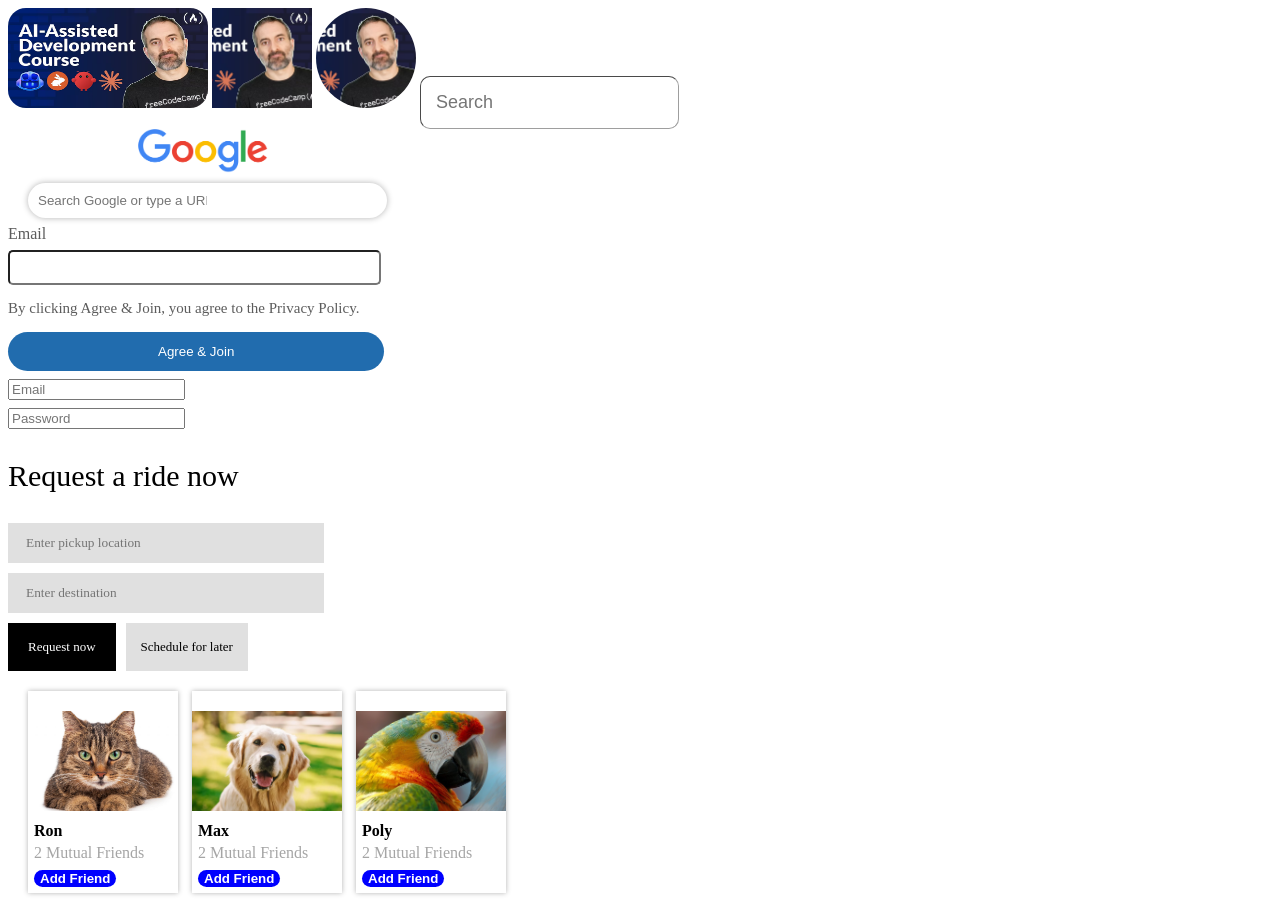
==== practice-images/index.html @ c2f84da0 "Divs, Imgs, Inputs" ====
<!DOCTYPE html>
<html lang="es">
<head>
    <meta charset="UTF-8">
    <meta name="viewport" content="width=device-width, initial-scale=1.0">
    <title>Imagenes</title>
    <link rel="stylesheet" href="style.css">
</head>
<body>
    <img class="esquinas-redondas" src="/miniaturas/min1.png" alt="Rounded Border">

    <img class="cuadrado" src="/miniaturas/min1.png" alt="Squared Border">

    <img class="redondo" src="/miniaturas/min1.png" alt="Circular">

    <input class="search-bar" type="text" placeholder="Search">

    <img class="logo-google" src="/miniaturas/googlelogo.png" alt="Logo Google">

    <input class="google-search" type="text" placeholder="Search Google or type a URL">

    <p class="email-text">
        Email
    </p>

    <input class="email-box" type="text">

    <p class="privacy-policy">
        By clicking Agree & Join, you agree to the Privacy Policy.
    </p>

    <button class="btn-agree">
        Agree & Join
    </button>

    <input class="email2-box" type="text" placeholder="Email">

    <input class="pass-box" type="password" name="Juan" id="1" placeholder="Password">

    <p class="uber-ride">
        Request a ride now
    </p>

    <input class="pickup-location" type="text" placeholder="Enter pickup location">

    <input class="destination" type="text" placeholder="Enter destination">

    <button class="request">
        Request now
    </button>

    <button class="schedule">
        Schedule for later
    </button>

<div class="friend-list">    
    <div class="div-cat">
        <img class="gato-img" src="/miniaturas/gato.png" alt="Gato">

        <p class="cat-name">
            Ron
        </p>

        <p class="mutual-friends">
            2 Mutual Friends
        </p>

        <button class="add-friend">
            Add Friend
        </button>
    </div>

    <div class="div-dog">
        <img class="dog-img" src="/miniaturas/perro.png" alt="Gato">

        <p class="dog-name">
            Max
        </p>

        <p class="mutual-friends2">
            2 Mutual Friends
        </p>

        <button class="add-friend2">
            Add Friend
        </button>
    </div>

    <div class="div-bird">
        <img class="bird-img" src="/miniaturas/loro.png" alt="Bird">

        <p class="bird-name">
            Poly
        </p>

        <p class="mutual-friends3">
            2 Mutual Friends
        </p>

        <button class="add-friend3">
            Add Friend
        </button>
    </div>
</div>
</body>
</html>
---- practice-images/style.css ----
.esquinas-redondas {
    height: 100px;
    width: 200px;
    border-radius: 18px;
}

.cuadrado {
    height: 100px;
    width: 100px;
    object-fit: cover;
    object-position: right;
}


.redondo {
    height: 100px;
    width: 100px;
    object-fit: cover;
    object-position: right;
    border-radius: 50px;
}

.search-bar {
    border-radius: 10px;
    border-width: 1px;
    border-color: rgb(158, 158, 158);
    color: rgb(87, 87, 87);
    padding: 15px 10px 15px 15px;
    font-size: 18px;
}

.logo-google{
    width: 130px;
    display: block;
    margin-left: 130px;
    margin-bottom: 10px;
}

.google-search {
    margin-left: 20px;
    padding: 10px 180px 10px 10px;
    border-radius: 20px;
    border-style: none;
    box-shadow: 0 0px 6px rgba(0, 0, 0, 0.3);
    outline: none;
    display: block;
}

.email-text {
    color: rgb(92, 92, 92);
    line-height: 0px;
}

.email-box {
    padding: 8px 180px 8px 20px;
    outline: none;
    border-radius: 5px;
}

.privacy-policy {
    color: rgb(92, 92, 92);
    font-size: 15px;
}

.btn-agree {
    border-style: none;
    background-color: rgb(33, 108, 174);
    color: white;
    padding: 12px 150px;
    border-radius: 40px;
    cursor: pointer;
    outline: none;
}

.email2-box {
    display: block;
    margin-top: 8px;
    outline: none;
}

.pass-box {
    margin-top: 8px;
    display: block;
    outline: none;
}

.uber-ride {
    font-size: 30px;
    font-family: Montserrat;
}

.pickup-location {
    border-style: none;
    font-family: Montserrat;
    background-color: rgb(224, 224, 224);
    color: rgb(81, 81, 81);
    padding: 12px 130px 12px 18px;
    display: block;
}

.destination {
    border-style: none;
    font-family: Montserrat;
    background-color: rgb(224, 224, 224);
    color: rgb(81, 81, 81);
    padding: 12px 130px 12px 18px;
    margin-top: 10px;
    display: block;
}

.request {
    font-size: 13px;
    border-style: none;
    background-color: black;
    font-family: Montserrat;
    color: white;
    padding: 16px 20px 16px 20px;
    margin-top: 10px;
}    

.schedule {
    font-size: 13px;
    border-style: none;
    font-family: Montserrat;
    background-color: rgb(224, 224, 224);
    color: black;
    padding: 16px 15px 16px 15px;
    margin-left: 6px;
}

.div-cat {
    box-shadow: 0 0 5px rgba(0, 0, 0, 0.3);
    display: inline-block;
}

.gato-img {
    margin-top: 20px;
    height: 100px;
    width: 150px;
    object-fit: cover;
    object-position: center;
}

.cat-name {
    font-family: Montserrat;
    font-weight: bold;
    line-height: 0px;
    margin-left: 6px;
}

.mutual-friends {
    color: rgb(165, 165, 165);
    line-height: 0px;
    margin-top: 22px;
    margin-left: 6px;
}

.add-friend {
    border-style: none;
    background-color: blue;
    color: white;
    margin-top: 0px;
    font-weight: bold;
    border-radius: 10px;
    margin-bottom: 6px;
    margin-left: 6px;
    cursor: pointer;
}

.div-dog {
    box-shadow: 0 0 5px rgba(0, 0, 0, 0.3);
    display: inline-block;
    margin-left: 10px;
}

.dog-img {
    margin-top: 20px;
    height: 100px;
    width: 150px;
    object-fit: cover;
    object-position: center;
}

.dog-name {
    font-family: Montserrat;
    font-weight: bold;
    line-height: 0px;
    margin-left: 6px;
}

.mutual-friends2 {
    color: rgb(165, 165, 165);
    line-height: 0px;
    margin-top: 22px;
    margin-left: 6px;
}

.add-friend2 {
    border-style: none;
    background-color: blue;
    color: white;
    margin-top: 0px;
    font-weight: bold;
    border-radius: 10px;
    margin-bottom: 6px;
    margin-left: 6px;
    cursor: pointer;
}

.div-bird {
    box-shadow: 0 0 5px rgba(0, 0, 0, 0.3);
    display: inline-block;
    margin-left: 10px;
}

.bird-img {
    margin-top: 20px;
    height: 100px;
    width: 150px;
    object-fit: cover;
    object-position: center;
}

.bird-name {
    font-family: Montserrat;
    font-weight: bold;
    line-height: 0px;
    margin-left: 6px;
}

.mutual-friends3 {
    color: rgb(165, 165, 165);
    line-height: 0px;
    margin-top: 22px;
    margin-left: 6px;
}

.add-friend3 {
    border-style: none;
    background-color: blue;
    color: white;
    margin-top: 0px;
    font-weight: bold;
    border-radius: 10px;
    margin-bottom: 6px;
    margin-left: 6px;
    cursor: pointer;
}

.friend-list {
    margin-top: 20px;
    margin-left: 20px;
}
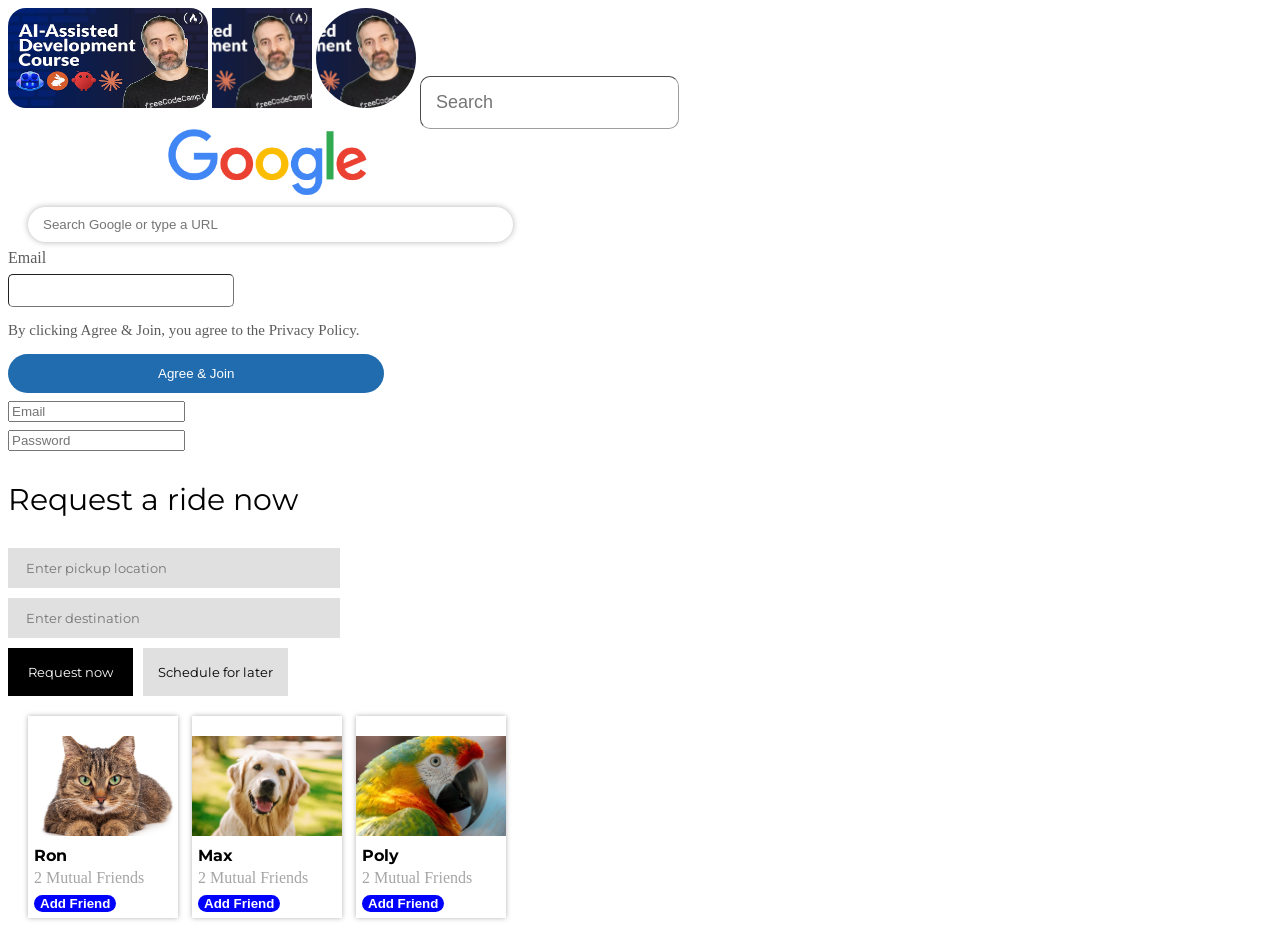
==== commit 9616e12c: "Grids, Tarjets" ====
--- a/practice-images/index.html
+++ b/practice-images/index.html
@@ -5,17 +5,20 @@
     <meta name="viewport" content="width=device-width, initial-scale=1.0">
     <title>Imagenes</title>
     <link rel="stylesheet" href="style.css">
+    <link rel="preconnect" href="https://fonts.googleapis.com">
+<link rel="preconnect" href="https://fonts.gstatic.com" crossorigin>
+<link href="https://fonts.googleapis.com/css2?family=Montserrat:ital,wght@0,100..900;1,100..900&display=swap" rel="stylesheet">
 </head>
 <body>
-    <img class="esquinas-redondas" src="/miniaturas/min1.png" alt="Rounded Border">
+    <img class="esquinas-redondas" src="../miniaturas/min1.png" alt="Rounded Border">
 
-    <img class="cuadrado" src="/miniaturas/min1.png" alt="Squared Border">
+    <img class="cuadrado" src="../miniaturas/min1.png" alt="Squared Border">
 
-    <img class="redondo" src="/miniaturas/min1.png" alt="Circular">
+    <img class="redondo" src="../miniaturas/min1.png" alt="Circular">
 
     <input class="search-bar" type="text" placeholder="Search">
 
-    <img class="logo-google" src="/miniaturas/googlelogo.png" alt="Logo Google">
+    <img class="logo-google" src="../miniaturas/googlelogo.png" alt="Logo Google">
 
     <input class="google-search" type="text" placeholder="Search Google or type a URL">
 
@@ -55,7 +58,7 @@
 
 <div class="friend-list">    
     <div class="div-cat">
-        <img class="gato-img" src="/miniaturas/gato.png" alt="Gato">
+        <img class="gato-img" src="../miniaturas/gato.png" alt="Gato">
 
         <p class="cat-name">
             Ron
@@ -71,7 +74,7 @@
     </div>
 
     <div class="div-dog">
-        <img class="dog-img" src="/miniaturas/perro.png" alt="Gato">
+        <img class="dog-img" src="../miniaturas/perro.png" alt="Gato">
 
         <p class="dog-name">
             Max
@@ -87,7 +90,7 @@
     </div>
 
     <div class="div-bird">
-        <img class="bird-img" src="/miniaturas/loro.png" alt="Bird">
+        <img class="bird-img" src="../miniaturas/loro.png" alt="Bird">
 
         <p class="bird-name">
             Poly
@@ -101,6 +104,8 @@
             Add Friend
         </button>
     </div>
+
+    
 </div>
 </body>
 </html>
--- a/practice-images/style.css
+++ b/practice-images/style.css
@@ -30,15 +30,16 @@
 }
 
 .logo-google{
-    width: 130px;
-    display: block;
-    margin-left: 130px;
+    width: 200px;
+    display: block;
+    margin-left: 160px;
     margin-bottom: 10px;
 }
 
 .google-search {
     margin-left: 20px;
-    padding: 10px 180px 10px 10px;
+    padding: 10px 20px 10px 15px;
+    width: 450px;
     border-radius: 20px;
     border-style: none;
     box-shadow: 0 0px 6px rgba(0, 0, 0, 0.3);
@@ -52,9 +53,11 @@
 }
 
 .email-box {
-    padding: 8px 180px 8px 20px;
+    padding: 8px 12px 8px 12px;
+    width: 200px;
     outline: none;
     border-radius: 5px;
+    border-width: 1px;
 }
 
 .privacy-policy {
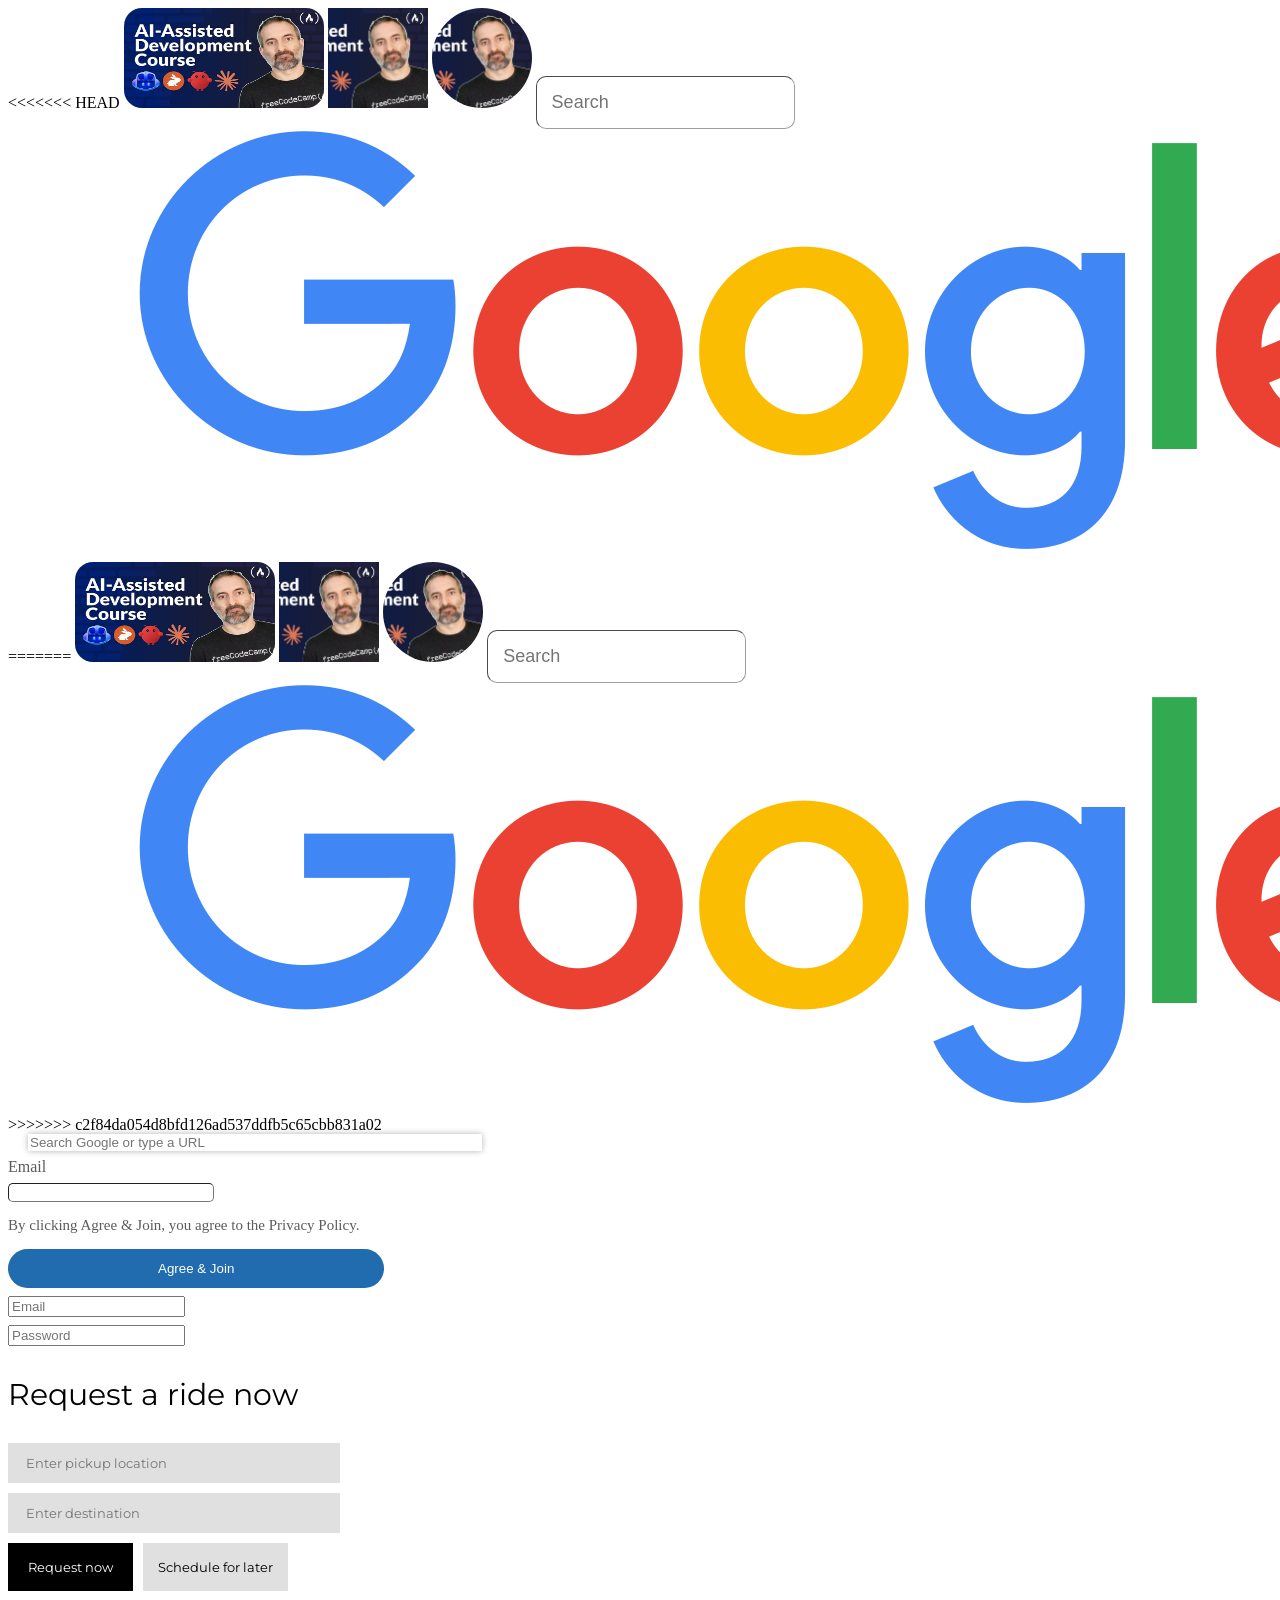
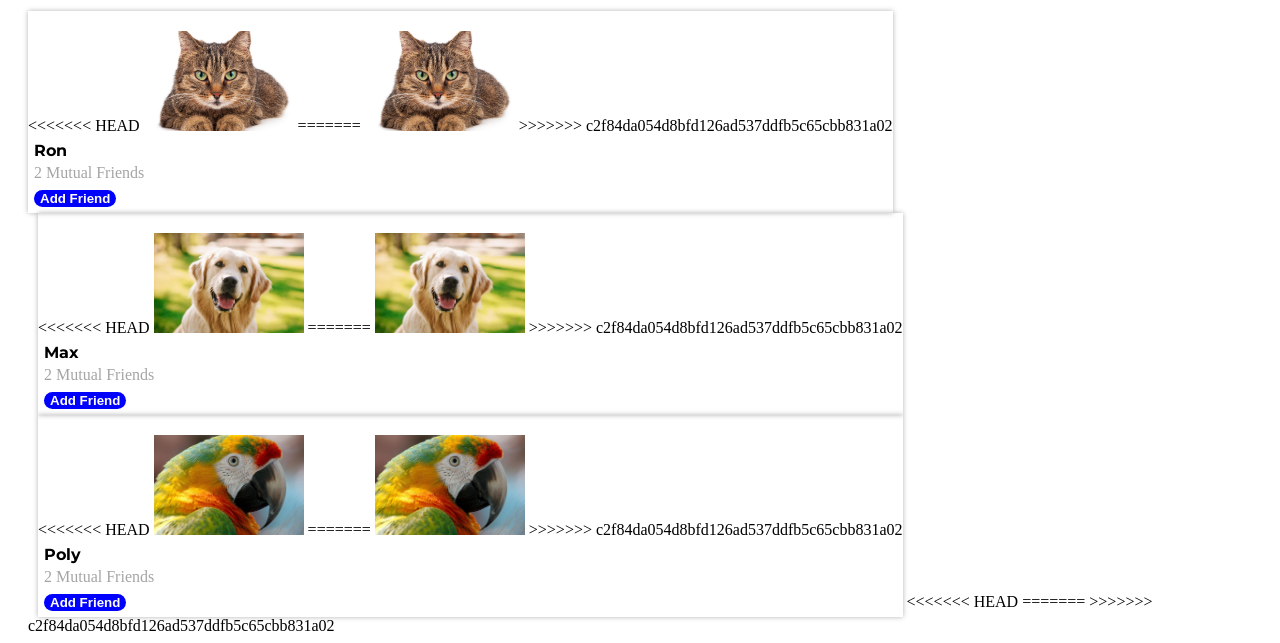
==== commit bf91a53c: "Grids, Tarjetas, etc" ====
--- a/practice-images/index.html
+++ b/practice-images/index.html
@@ -5,6 +5,7 @@
     <meta name="viewport" content="width=device-width, initial-scale=1.0">
     <title>Imagenes</title>
     <link rel="stylesheet" href="style.css">
+<<<<<<< HEAD
     <link rel="preconnect" href="https://fonts.googleapis.com">
 <link rel="preconnect" href="https://fonts.gstatic.com" crossorigin>
 <link href="https://fonts.googleapis.com/css2?family=Montserrat:ital,wght@0,100..900;1,100..900&display=swap" rel="stylesheet">
@@ -19,6 +20,19 @@
     <input class="search-bar" type="text" placeholder="Search">
 
     <img class="logo-google" src="../miniaturas/googlelogo.png" alt="Logo Google">
+=======
+</head>
+<body>
+    <img class="esquinas-redondas" src="/miniaturas/min1.png" alt="Rounded Border">
+
+    <img class="cuadrado" src="/miniaturas/min1.png" alt="Squared Border">
+
+    <img class="redondo" src="/miniaturas/min1.png" alt="Circular">
+
+    <input class="search-bar" type="text" placeholder="Search">
+
+    <img class="logo-google" src="/miniaturas/googlelogo.png" alt="Logo Google">
+>>>>>>> c2f84da054d8bfd126ad537ddfb5c65cbb831a02
 
     <input class="google-search" type="text" placeholder="Search Google or type a URL">
 
@@ -58,7 +72,11 @@
 
 <div class="friend-list">    
     <div class="div-cat">
+<<<<<<< HEAD
         <img class="gato-img" src="../miniaturas/gato.png" alt="Gato">
+=======
+        <img class="gato-img" src="/miniaturas/gato.png" alt="Gato">
+>>>>>>> c2f84da054d8bfd126ad537ddfb5c65cbb831a02
 
         <p class="cat-name">
             Ron
@@ -74,7 +92,11 @@
     </div>
 
     <div class="div-dog">
+<<<<<<< HEAD
         <img class="dog-img" src="../miniaturas/perro.png" alt="Gato">
+=======
+        <img class="dog-img" src="/miniaturas/perro.png" alt="Gato">
+>>>>>>> c2f84da054d8bfd126ad537ddfb5c65cbb831a02
 
         <p class="dog-name">
             Max
@@ -90,7 +112,11 @@
     </div>
 
     <div class="div-bird">
+<<<<<<< HEAD
         <img class="bird-img" src="../miniaturas/loro.png" alt="Bird">
+=======
+        <img class="bird-img" src="/miniaturas/loro.png" alt="Bird">
+>>>>>>> c2f84da054d8bfd126ad537ddfb5c65cbb831a02
 
         <p class="bird-name">
             Poly
@@ -104,8 +130,11 @@
             Add Friend
         </button>
     </div>
+<<<<<<< HEAD
 
     
+=======
+>>>>>>> c2f84da054d8bfd126ad537ddfb5c65cbb831a02
 </div>
 </body>
 </html>
--- a/practice-images/style.css
+++ b/practice-images/style.css
@@ -30,16 +30,26 @@
 }
 
 .logo-google{
+<<<<<<< HEAD
     width: 200px;
     display: block;
     margin-left: 160px;
+=======
+    width: 130px;
+    display: block;
+    margin-left: 130px;
+>>>>>>> c2f84da054d8bfd126ad537ddfb5c65cbb831a02
     margin-bottom: 10px;
 }
 
 .google-search {
     margin-left: 20px;
+<<<<<<< HEAD
     padding: 10px 20px 10px 15px;
     width: 450px;
+=======
+    padding: 10px 180px 10px 10px;
+>>>>>>> c2f84da054d8bfd126ad537ddfb5c65cbb831a02
     border-radius: 20px;
     border-style: none;
     box-shadow: 0 0px 6px rgba(0, 0, 0, 0.3);
@@ -53,11 +63,17 @@
 }
 
 .email-box {
+<<<<<<< HEAD
     padding: 8px 12px 8px 12px;
     width: 200px;
     outline: none;
     border-radius: 5px;
     border-width: 1px;
+=======
+    padding: 8px 180px 8px 20px;
+    outline: none;
+    border-radius: 5px;
+>>>>>>> c2f84da054d8bfd126ad537ddfb5c65cbb831a02
 }
 
 .privacy-policy {
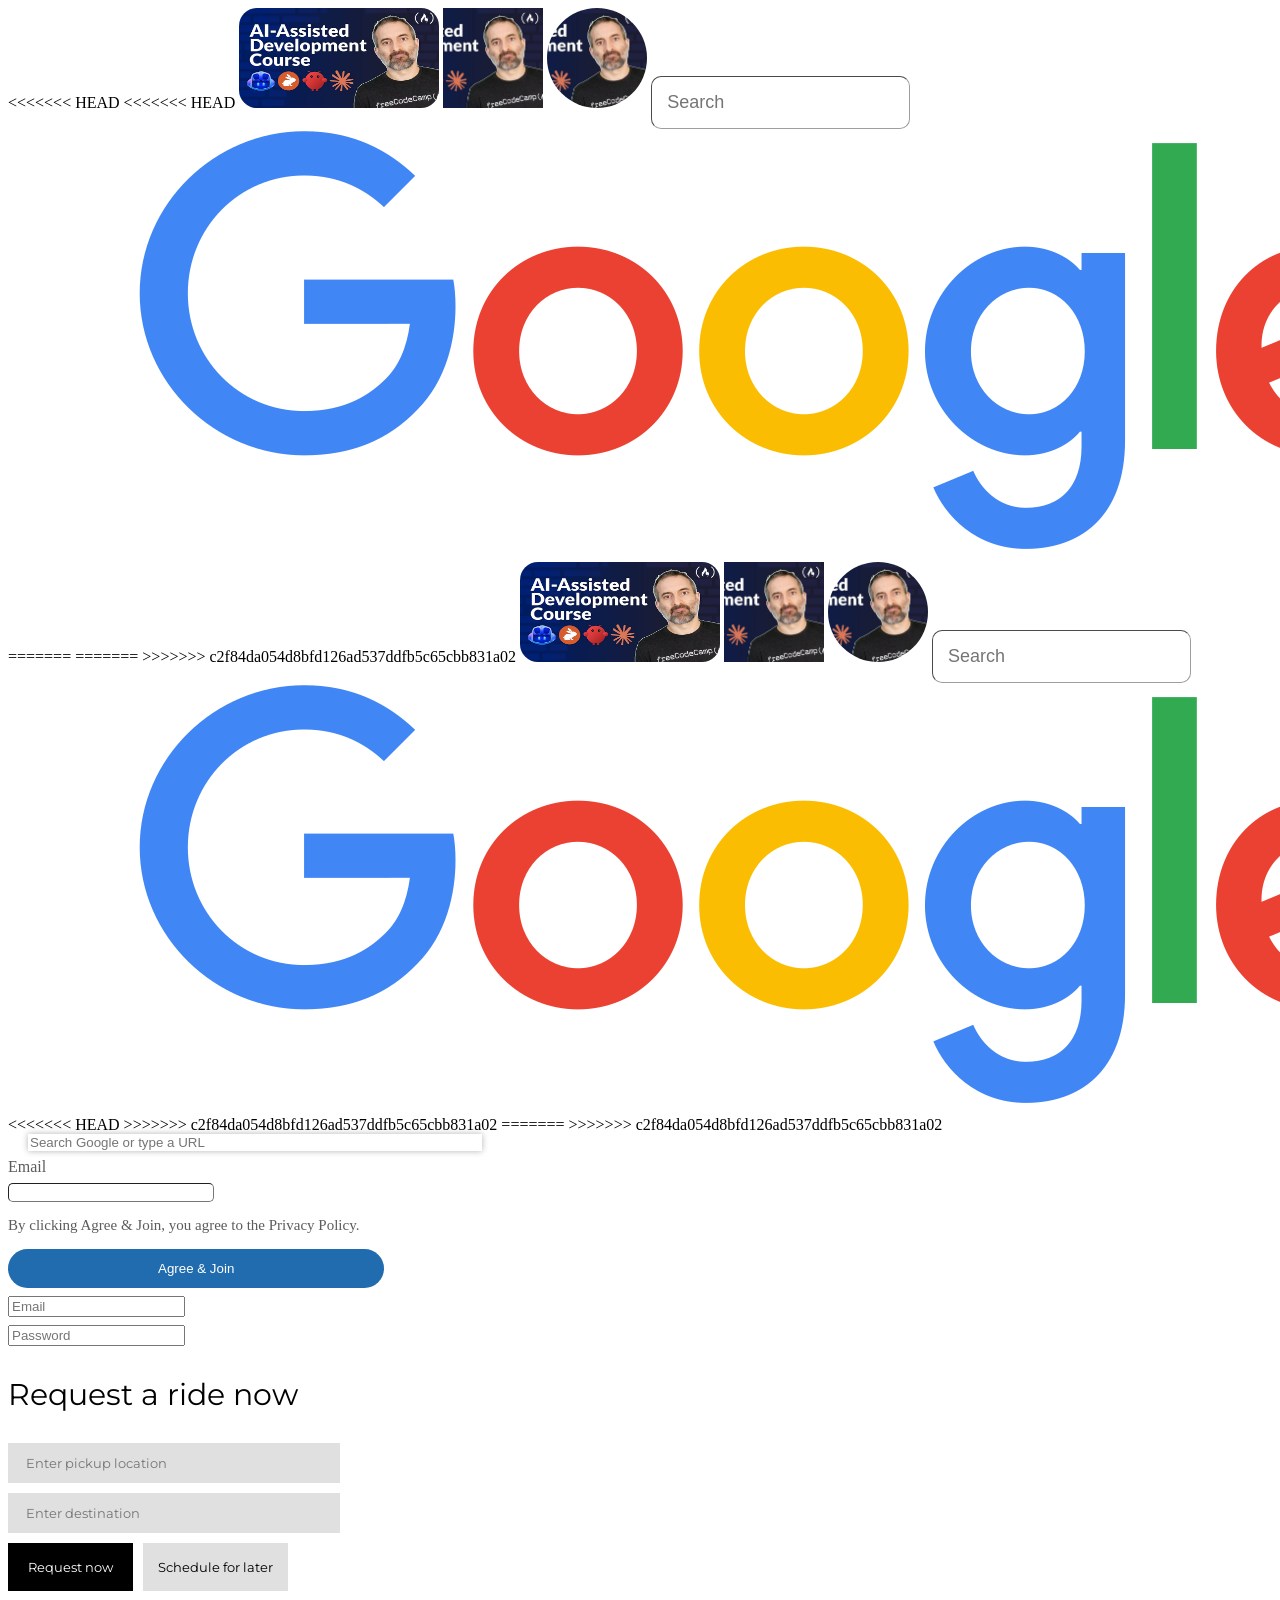
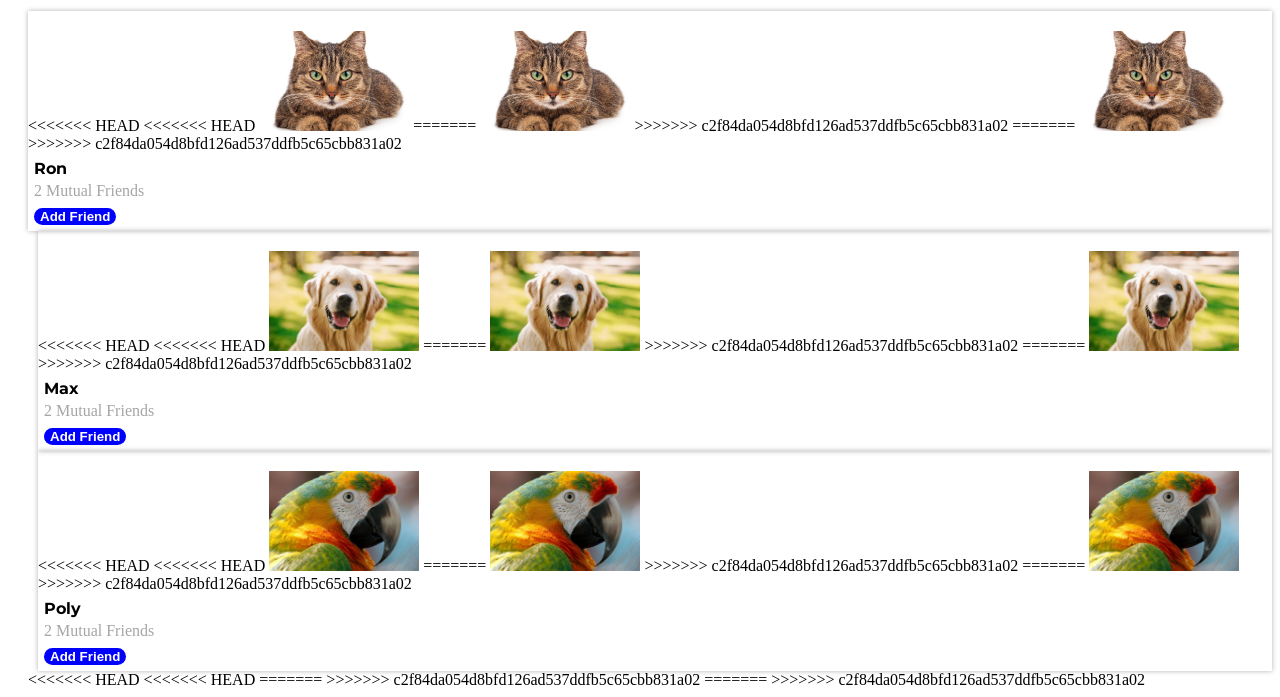
==== commit e8fbd77c: "Grids, Tarjetas, etc" ====
--- a/practice-images/index.html
+++ b/practice-images/index.html
@@ -5,6 +5,7 @@
     <meta name="viewport" content="width=device-width, initial-scale=1.0">
     <title>Imagenes</title>
     <link rel="stylesheet" href="style.css">
+<<<<<<< HEAD
 <<<<<<< HEAD
     <link rel="preconnect" href="https://fonts.googleapis.com">
 <link rel="preconnect" href="https://fonts.gstatic.com" crossorigin>
@@ -21,6 +22,8 @@
 
     <img class="logo-google" src="../miniaturas/googlelogo.png" alt="Logo Google">
 =======
+=======
+>>>>>>> c2f84da054d8bfd126ad537ddfb5c65cbb831a02
 </head>
 <body>
     <img class="esquinas-redondas" src="/miniaturas/min1.png" alt="Rounded Border">
@@ -32,6 +35,9 @@
     <input class="search-bar" type="text" placeholder="Search">
 
     <img class="logo-google" src="/miniaturas/googlelogo.png" alt="Logo Google">
+<<<<<<< HEAD
+>>>>>>> c2f84da054d8bfd126ad537ddfb5c65cbb831a02
+=======
 >>>>>>> c2f84da054d8bfd126ad537ddfb5c65cbb831a02
 
     <input class="google-search" type="text" placeholder="Search Google or type a URL">
@@ -73,7 +79,11 @@
 <div class="friend-list">    
     <div class="div-cat">
 <<<<<<< HEAD
+<<<<<<< HEAD
         <img class="gato-img" src="../miniaturas/gato.png" alt="Gato">
+=======
+        <img class="gato-img" src="/miniaturas/gato.png" alt="Gato">
+>>>>>>> c2f84da054d8bfd126ad537ddfb5c65cbb831a02
 =======
         <img class="gato-img" src="/miniaturas/gato.png" alt="Gato">
 >>>>>>> c2f84da054d8bfd126ad537ddfb5c65cbb831a02
@@ -93,7 +103,11 @@
 
     <div class="div-dog">
 <<<<<<< HEAD
+<<<<<<< HEAD
         <img class="dog-img" src="../miniaturas/perro.png" alt="Gato">
+=======
+        <img class="dog-img" src="/miniaturas/perro.png" alt="Gato">
+>>>>>>> c2f84da054d8bfd126ad537ddfb5c65cbb831a02
 =======
         <img class="dog-img" src="/miniaturas/perro.png" alt="Gato">
 >>>>>>> c2f84da054d8bfd126ad537ddfb5c65cbb831a02
@@ -113,7 +127,11 @@
 
     <div class="div-bird">
 <<<<<<< HEAD
+<<<<<<< HEAD
         <img class="bird-img" src="../miniaturas/loro.png" alt="Bird">
+=======
+        <img class="bird-img" src="/miniaturas/loro.png" alt="Bird">
+>>>>>>> c2f84da054d8bfd126ad537ddfb5c65cbb831a02
 =======
         <img class="bird-img" src="/miniaturas/loro.png" alt="Bird">
 >>>>>>> c2f84da054d8bfd126ad537ddfb5c65cbb831a02
@@ -131,8 +149,11 @@
         </button>
     </div>
 <<<<<<< HEAD
+<<<<<<< HEAD
 
     
+=======
+>>>>>>> c2f84da054d8bfd126ad537ddfb5c65cbb831a02
 =======
 >>>>>>> c2f84da054d8bfd126ad537ddfb5c65cbb831a02
 </div>
--- a/practice-images/style.css
+++ b/practice-images/style.css
@@ -31,9 +31,15 @@
 
 .logo-google{
 <<<<<<< HEAD
+<<<<<<< HEAD
     width: 200px;
     display: block;
     margin-left: 160px;
+=======
+    width: 130px;
+    display: block;
+    margin-left: 130px;
+>>>>>>> c2f84da054d8bfd126ad537ddfb5c65cbb831a02
 =======
     width: 130px;
     display: block;
@@ -45,11 +51,15 @@
 .google-search {
     margin-left: 20px;
 <<<<<<< HEAD
+<<<<<<< HEAD
     padding: 10px 20px 10px 15px;
     width: 450px;
 =======
     padding: 10px 180px 10px 10px;
 >>>>>>> c2f84da054d8bfd126ad537ddfb5c65cbb831a02
+=======
+    padding: 10px 180px 10px 10px;
+>>>>>>> c2f84da054d8bfd126ad537ddfb5c65cbb831a02
     border-radius: 20px;
     border-style: none;
     box-shadow: 0 0px 6px rgba(0, 0, 0, 0.3);
@@ -64,11 +74,17 @@
 
 .email-box {
 <<<<<<< HEAD
+<<<<<<< HEAD
     padding: 8px 12px 8px 12px;
     width: 200px;
     outline: none;
     border-radius: 5px;
     border-width: 1px;
+=======
+    padding: 8px 180px 8px 20px;
+    outline: none;
+    border-radius: 5px;
+>>>>>>> c2f84da054d8bfd126ad537ddfb5c65cbb831a02
 =======
     padding: 8px 180px 8px 20px;
     outline: none;
